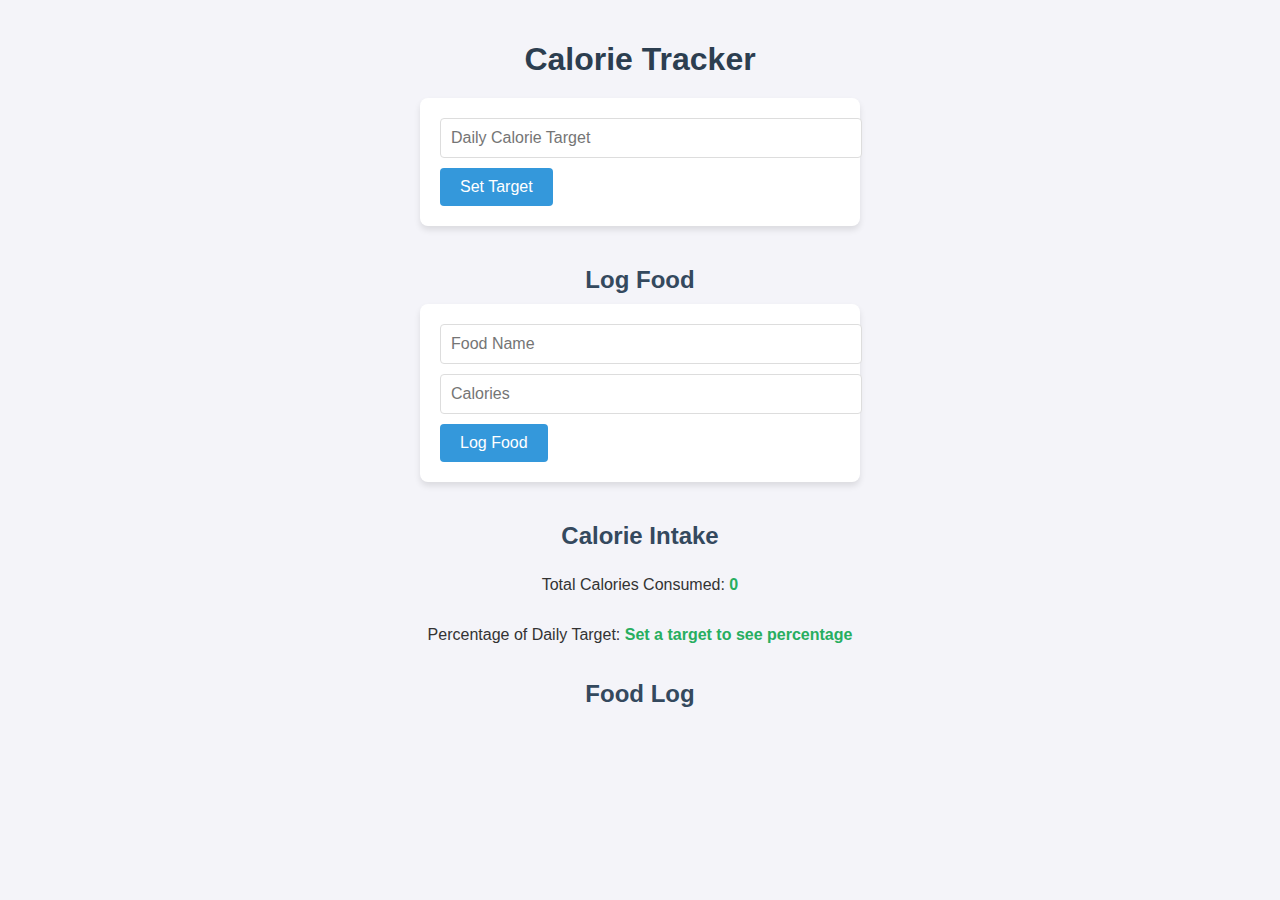
==== frontend/index.html @ a4f1fbf6 "created frontend folder and edited readme" ====
<!DOCTYPE html>
<html lang="en">

<head>
    <meta charset="UTF-8">
    <meta name="viewport" content="width=device-width, initial-scale=1.0">
    <title>Calorie Tracker</title>
    <link rel="stylesheet" href="styles.css">
</head>

<body>
    <h1>Calorie Tracker</h1>

    <form id="calorieForm">
        <input type="number" id="calorieTarget" placeholder="Daily Calorie Target" required />
        <button type="button" onclick="setCalorieTarget()">Set Target</button>
    </form>

    <h2>Log Food</h2>
    <form id="foodForm">
        <input type="text" id="foodName" placeholder="Food Name" required />
        <input type="number" id="foodCalories" placeholder="Calories" required />
        <button type="button" onclick="logFood()">Log Food</button>
    </form>

    <h2>Calorie Intake</h2>
    <p>Total Calories Consumed: <span id="totalCalories">0</span></p>
    <p>Percentage of Daily Target: <span id="caloriePercentage">Set a target to see percentage</span></p>

    <h2>Food Log</h2>
    <ul id="foodList"></ul>

    <script>
        const apiUrl = "http://localhost:8000/calories/";
        let dailyTarget = 0; //tracks the daily calorie target
        let editingFoodId = null; //tracks which food item is being edited

        //fetches calorie data from the backend
        async function fetchCalories() {
            const response = await fetch(apiUrl);
            const data = await response.json();
            const totalCalories = data.totalCalories;
            document.getElementById('totalCalories').textContent = totalCalories;

            //calculates and display the percentage of the daily target
            if (dailyTarget === 0) {
                document.getElementById('caloriePercentage').textContent = "Set a target to see percentage";
            } else {
                const percentage = ((totalCalories / dailyTarget) * 100).toFixed(2);
                document.getElementById('caloriePercentage').textContent = percentage + "%";
            }

            //displays the list of logged food items
            const foodList = document.getElementById('foodList');
            foodList.innerHTML = '';
            data.foods.forEach((food, index) => {
                const li = document.createElement('li');
                li.textContent = `${food.name} - ${food.calories} calories`;

                //adds Edit button
                const editButton = document.createElement('button');
                editButton.textContent = 'Edit';
                editButton.onclick = () => editFood(index, food.name, food.calories);
                li.appendChild(editButton);

                //adds delete button
                const deleteButton = document.createElement('button');
                deleteButton.textContent = 'Delete';
                deleteButton.onclick = () => deleteFood(index);
                li.appendChild(deleteButton);

                foodList.appendChild(li);
            });
        }

        //sets the daily calorie target
        async function setCalorieTarget() {
            dailyTarget = document.getElementById('calorieTarget').value;
            if (dailyTarget > 0) {
                await fetch(apiUrl + 'target', {
                    method: 'POST',
                    headers: { 'Content-Type': 'application/json' },
                    body: JSON.stringify({ target: Number(dailyTarget) })
                });
                fetchCalories();
            } else {
                alert("Please enter a valid calorie target.");
            }
        }

        //logs a new food item or update an existing one
        async function logFood() {
            if (dailyTarget === 0) {
                alert("Please set a daily calorie target before logging food.");
                return;
            }

            const name = document.getElementById('foodName').value;
            const calories = document.getElementById('foodCalories').value;

            if (editingFoodId !== null) {
                //if editing it sends a PUT request to update the food item
                await updateFood(editingFoodId, name, calories);
                editingFoodId = null; // Reset editing state
            } else {
                //if it is not editing, send a POST request to log a new food item
                const response = await fetch(apiUrl + 'log', {
                    method: 'POST',
                    headers: { 'Content-Type': 'application/json' },
                    body: JSON.stringify({ name, calories: Number(calories) })
                });

                if (!response.ok) {
                    alert("Failed to log food");
                    return;
                }
            }

            document.getElementById('foodForm').reset();
            fetchCalories();
        }

        //update an existing food
        async function updateFood(index, name, calories) {
            const response = await fetch(apiUrl + `log/${index}`, {
                method: 'PUT',
                headers: { 'Content-Type': 'application/json' },
                body: JSON.stringify({ name, calories: Number(calories) })
            });

            if (!response.ok) {
                alert("Failed to update food");
            }
        }

        //deletes  food item
        async function deleteFood(index) {
            const response = await fetch(apiUrl + `log/${index}`, {
                method: 'DELETE',
            });

            if (response.ok) {
                fetchCalories();
            } else {
                alert("Failed to delete food");
            }
        }

        //populates the form with a food item's data for editing
        function editFood(index, name, calories) {
            document.getElementById('foodName').value = name;
            document.getElementById('foodCalories').value = calories;
            editingFoodId = index; //sets the editing state
        }

        //loads calorie data on page load
        fetchCalories();
    </script>
</body>

</html>
---- frontend/styles.css ----
/* General Styles */
body {
    font-family: Arial, sans-serif;
    background-color: #f4f4f9;
    color: #333;
    margin: 0;
    padding: 20px;
    display: flex;
    flex-direction: column;
    align-items: center;
}

h1 {
    color: #2c3e50;
    margin-bottom: 20px;
}

h2 {
    color: #34495e;
    margin-top: 20px;
    margin-bottom: 10px;
}

/* Form Styles */
form {
    background-color: #ffffff;
    padding: 20px;
    border-radius: 8px;
    box-shadow: 0 4px 6px rgba(0, 0, 0, 0.1);
    margin-bottom: 20px;
    width: 100%;
    max-width: 400px;
}

input[type="text"],
input[type="number"] {
    width: 100%;
    padding: 10px;
    margin-bottom: 10px;
    border: 1px solid #ddd;
    border-radius: 4px;
    font-size: 16px;
}

button {
    background-color: #3498db;
    color: white;
    border: none;
    padding: 10px 20px;
    border-radius: 4px;
    font-size: 16px;
    cursor: pointer;
    transition: background-color 0.3s ease;
}

button:hover {
    background-color: #2980b9;
}

/* Calorie Intake Display */
#totalCalories,
#caloriePercentage {
    font-weight: bold;
    color: #27ae60;
}

/* Food Log Styles */
#foodList {
    list-style-type: none;
    padding: 0;
    width: 100%;
    max-width: 400px;
}

#foodList li {
    background-color: #ffffff;
    padding: 10px;
    margin-bottom: 10px;
    border-radius: 4px;
    box-shadow: 0 2px 4px rgba(0, 0, 0, 0.1);
    display: flex;
    justify-content: space-between;
    align-items: center;
}

#foodList li button {
    padding: 5px 10px;
    font-size: 14px;
    margin-left: 5px;
}

#foodList li button.edit {
    background-color: #3498db;
}

#foodList li button.delete {
    background-color: #e74c3c;
}

#foodList li button.edit:hover {
    background-color: #2980b9;
}

#foodList li button.delete:hover {
    background-color: #c0392b;
}

/* Responsive Design */
@media (max-width: 600px) {
    body {
        padding: 10px;
    }

    form {
        padding: 15px;
    }

    button {
        width: 100%;
    }
}
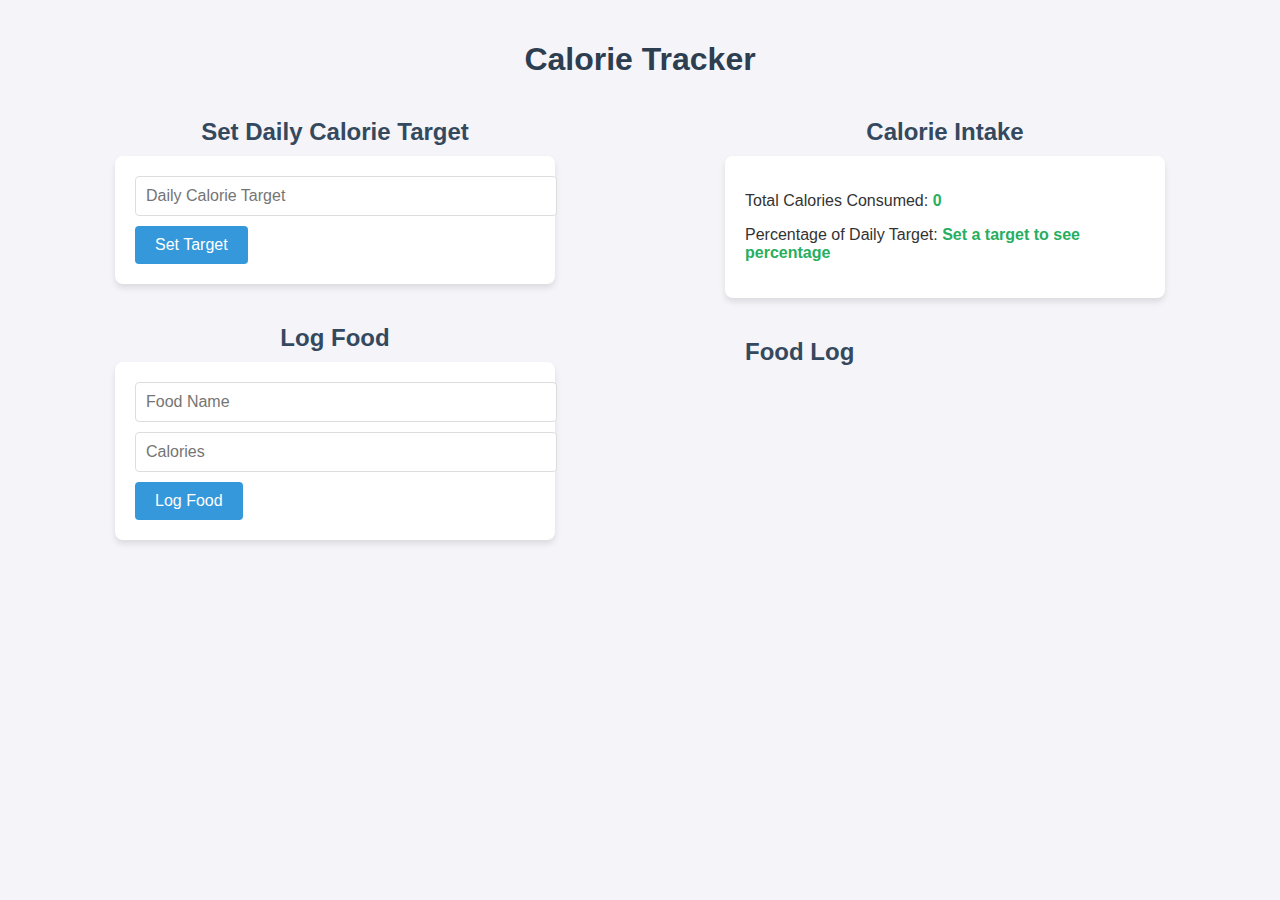
==== commit 87f81e69: "styling adjustments - formatting" ====
--- a/frontend/index.html
+++ b/frontend/index.html
@@ -5,30 +5,43 @@
     <meta charset="UTF-8">
     <meta name="viewport" content="width=device-width, initial-scale=1.0">
     <title>Calorie Tracker</title>
-    <link rel="stylesheet" href="styles.css">
+    <link rel="stylesheet" href="/static/styles.css">
 </head>
 
 <body>
     <h1>Calorie Tracker</h1>
 
-    <form id="calorieForm">
-        <input type="number" id="calorieTarget" placeholder="Daily Calorie Target" required />
-        <button type="button" onclick="setCalorieTarget()">Set Target</button>
-    </form>
+    <div class="container">
+        <!-- left side -->
+        <div class="left-column">
+            <h2>Set Daily Calorie Target</h2>
+            <form id="calorieForm">
+                <input type="number" id="calorieTarget" placeholder="Daily Calorie Target" required />
+                <button type="button" onclick="setCalorieTarget()">Set Target</button>
+            </form>
 
-    <h2>Log Food</h2>
-    <form id="foodForm">
-        <input type="text" id="foodName" placeholder="Food Name" required />
-        <input type="number" id="foodCalories" placeholder="Calories" required />
-        <button type="button" onclick="logFood()">Log Food</button>
-    </form>
+            <h2>Log Food</h2>
+            <form id="foodForm">
+                <input type="text" id="foodName" placeholder="Food Name" required />
+                <input type="number" id="foodCalories" placeholder="Calories" required />
+                <button type="button" onclick="logFood()">Log Food</button>
+            </form>
+        </div>
 
-    <h2>Calorie Intake</h2>
-    <p>Total Calories Consumed: <span id="totalCalories">0</span></p>
-    <p>Percentage of Daily Target: <span id="caloriePercentage">Set a target to see percentage</span></p>
-
-    <h2>Food Log</h2>
-    <ul id="foodList"></ul>
+        <!-- right side -->
+        <div class="right-column">
+            <h2>Calorie Intake</h2>
+            <div class="calorie-stats">
+                <p>Total Calories Consumed: <span id="totalCalories">0</span></p>
+                <p>Percentage of Daily Target: <span id="caloriePercentage">Set a target to see percentage</span></p>
+            </div>
+            <div class="food-log-container">
+                <h2>Food Log</h2>
+                <ul id="foodList"></ul>
+            </div>
+            
+        </div>
+    </div>
 
     <script>
         const apiUrl = "http://localhost:8000/calories/";
@@ -60,12 +73,14 @@
                 //adds Edit button
                 const editButton = document.createElement('button');
                 editButton.textContent = 'Edit';
+                editButton.classList.add('edit');
                 editButton.onclick = () => editFood(index, food.name, food.calories);
                 li.appendChild(editButton);
 
                 //adds delete button
                 const deleteButton = document.createElement('button');
                 deleteButton.textContent = 'Delete';
+                deleteButton.classList.add('delete');
                 deleteButton.onclick = () => deleteFood(index);
                 li.appendChild(deleteButton);
 
--- a/static/styles.css
+++ b/static/styles.css
@@ -0,0 +1,162 @@
+/* General Styles */
+body {
+    font-family: Arial, sans-serif;
+    background-color: #f4f4f9;
+    color: #333;
+    margin: 0;
+    padding: 20px;
+    display: flex;
+    flex-direction: column;
+    align-items: center;
+}
+
+.container {
+    display: flex;
+    width: 100%;
+    max-width: 1200px;
+    gap: 20px;
+}
+
+.left-column {
+    flex: 1;
+    display: flex;
+    flex-direction: column;
+    align-items: center;
+}
+
+.right-column {
+    flex: 1;
+    display: flex;
+    flex-direction: column;
+    align-items: center;
+}
+
+h1 {
+    color: #2c3e50;
+    margin-bottom: 20px;
+    width: 100%;
+    text-align: center;
+}
+
+h2 {
+    color: #34495e;
+    margin-top: 20px;
+    margin-bottom: 10px;
+}
+
+/* Form Styles */
+form {
+    background-color: #ffffff;
+    padding: 20px;
+    border-radius: 8px;
+    box-shadow: 0 4px 6px rgba(0, 0, 0, 0.1);
+    margin-bottom: 20px;
+    width: 100%;
+    max-width: 400px;
+}
+
+input[type="text"],
+input[type="number"] {
+    width: 100%;
+    padding: 10px;
+    margin-bottom: 10px;
+    border: 1px solid #ddd;
+    border-radius: 4px;
+    font-size: 16px;
+}
+
+button {
+    background-color: #3498db;
+    color: white;
+    border: none;
+    padding: 10px 20px;
+    border-radius: 4px;
+    font-size: 16px;
+    cursor: pointer;
+    transition: background-color 0.3s ease;
+}
+
+button:hover {
+    background-color: #2980b9;
+}
+
+/* Calorie Intake Display */
+.calorie-stats {
+    background-color: #ffffff;
+    padding: 20px;
+    border-radius: 8px;
+    box-shadow: 0 4px 6px rgba(0, 0, 0, 0.1);
+    margin-bottom: 20px;
+    width: 100%;
+    max-width: 400px;
+}
+
+#totalCalories,
+#caloriePercentage {
+    font-weight: bold;
+    color: #27ae60;
+}
+
+/* Food Log Styles */
+.food-log-container {
+    width: 100%;
+    max-width: 400px;
+}
+
+#foodList {
+    list-style-type: none;
+    padding: 0;
+    width: 100%;
+}
+
+#foodList li {
+    background-color: #ffffff;
+    padding: 10px;
+    margin-bottom: 10px;
+    border-radius: 4px;
+    box-shadow: 0 2px 4px rgba(0, 0, 0, 0.1);
+    display: flex;
+    justify-content: space-between;
+    align-items: center;
+}
+
+#foodList li button {
+    padding: 5px 10px;
+    font-size: 14px;
+    margin-left: 5px;
+}
+
+#foodList li button.edit {
+    background-color: #3498db;
+}
+
+#foodList li button.delete {
+    background-color: #e74c3c;
+}
+
+#foodList li button.edit:hover {
+    background-color: #2980b9;
+}
+
+#foodList li button.delete:hover {
+    background-color: #c0392b;
+}
+
+/* Responsive Design */
+@media (max-width: 800px) {
+    .container {
+        flex-direction: column;
+    }
+    
+    body {
+        padding: 10px;
+    }
+
+    form {
+        padding: 15px;
+    }
+
+    button {
+        width: 100%;
+    }
+}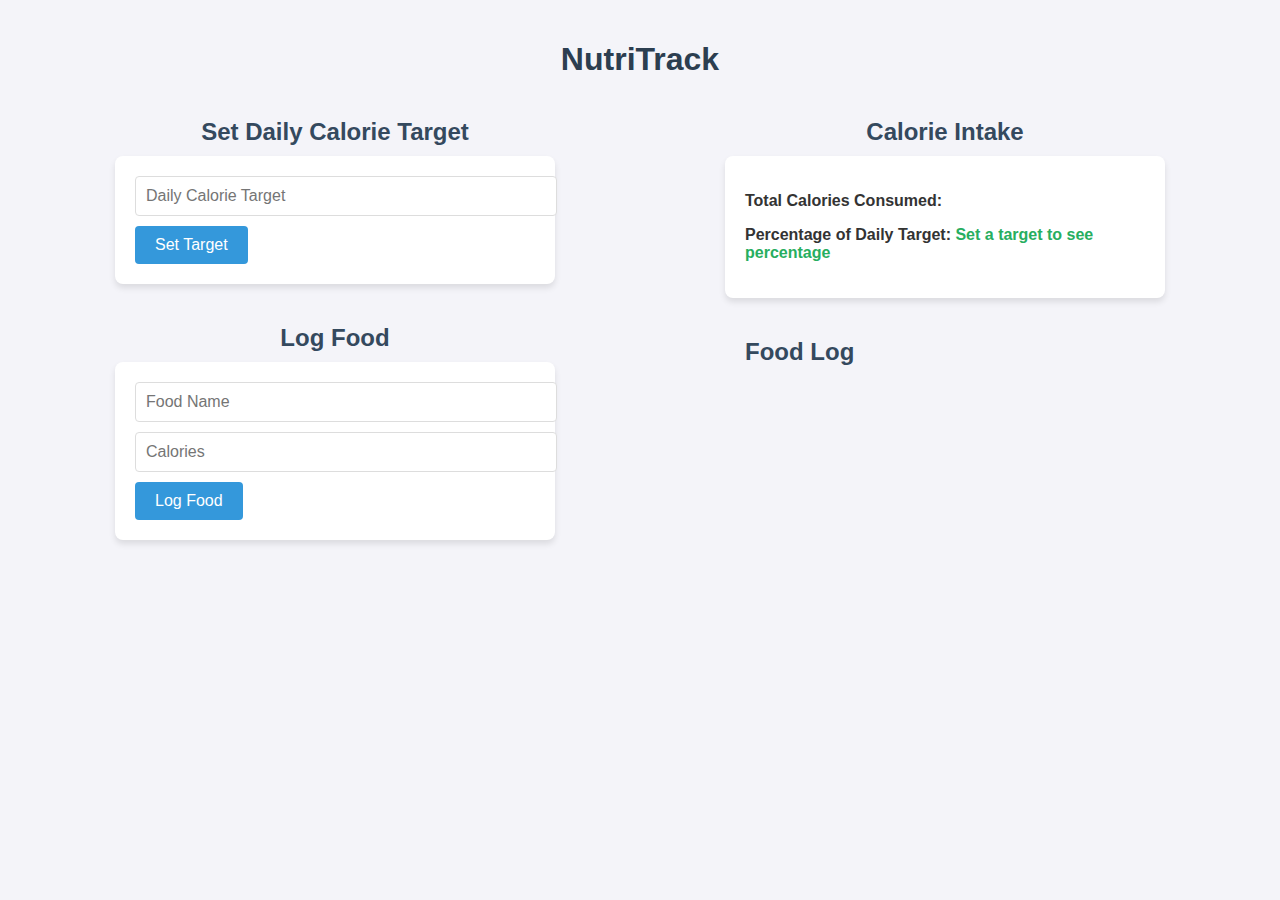
==== commit 458a9305: "added logo and minor format changes" ====
--- a/frontend/index.html
+++ b/frontend/index.html
@@ -9,7 +9,7 @@
 </head>
 
 <body>
-    <h1>Calorie Tracker</h1>
+    <h1>NutriTrack</h1>
 
     <div class="container">
         <!-- left side -->
@@ -32,8 +32,8 @@
         <div class="right-column">
             <h2>Calorie Intake</h2>
             <div class="calorie-stats">
-                <p>Total Calories Consumed: <span id="totalCalories">0</span></p>
-                <p>Percentage of Daily Target: <span id="caloriePercentage">Set a target to see percentage</span></p>
+                <p><b>Total Calories Consumed:</b> <span id="totalCalories"></span></p>
+                <p><b>Percentage of Daily Target:</b> <span id="caloriePercentage">Set a target to see percentage</span></p>
             </div>
             <div class="food-log-container">
                 <h2>Food Log</h2>
@@ -110,7 +110,9 @@
                 return;
             }
 
-            const name = document.getElementById('foodName').value;
+            let name = document.getElementById('foodName').value;
+            name = name.charAt(0).toUpperCase() + name.slice(1);
+            
             const calories = document.getElementById('foodCalories').value;
 
             if (editingFoodId !== null) {
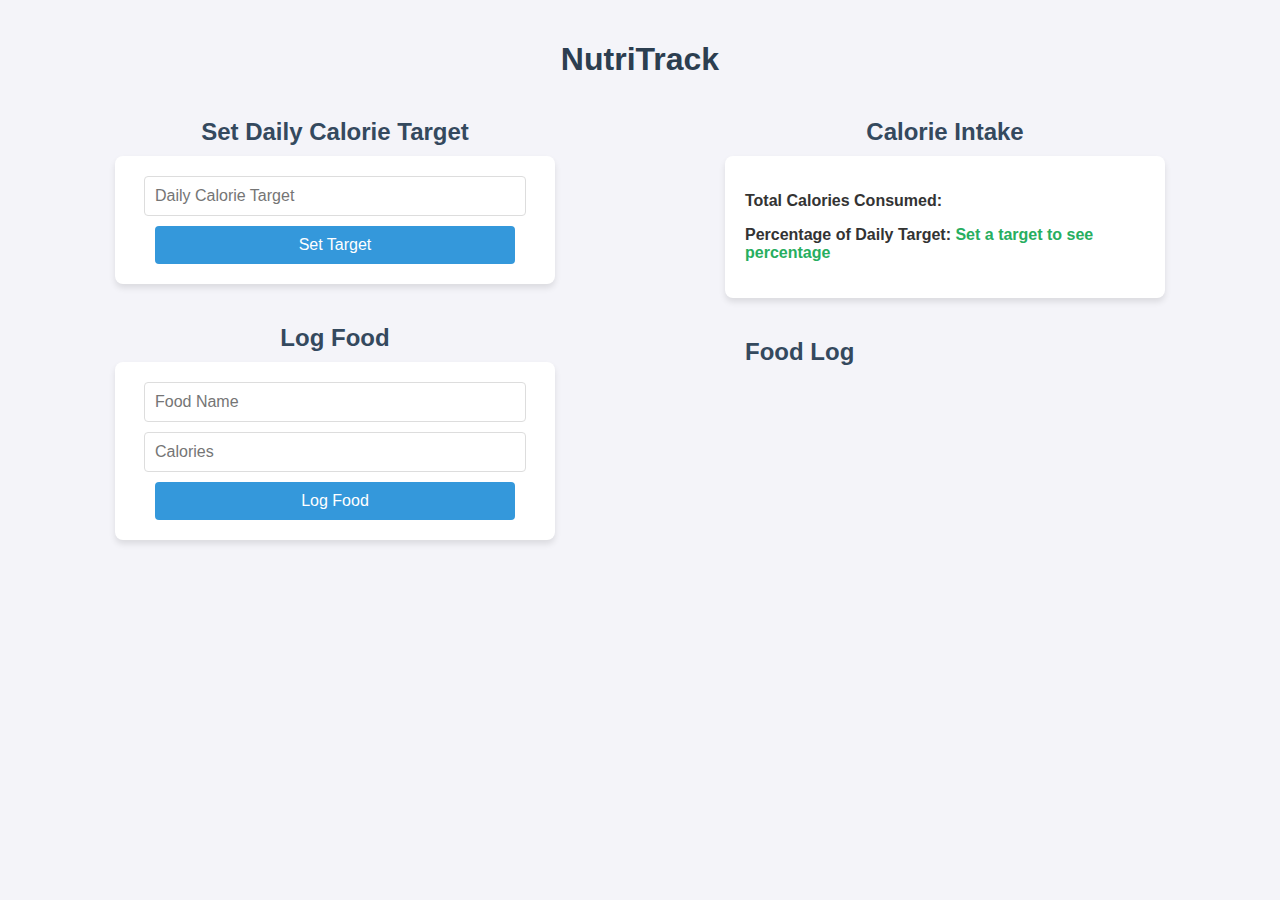
==== commit 23c24e1d: "file and format changes" ====
--- a/frontend/index.html
+++ b/frontend/index.html
@@ -16,14 +16,14 @@
         <div class="left-column">
             <h2>Set Daily Calorie Target</h2>
             <form id="calorieForm">
-                <input type="number" id="calorieTarget" placeholder="Daily Calorie Target" required />
+                <input type="number" id="calorieTarget" placeholder="Daily Calorie Target" min="1" required />
                 <button type="button" onclick="setCalorieTarget()">Set Target</button>
             </form>
 
             <h2>Log Food</h2>
             <form id="foodForm">
                 <input type="text" id="foodName" placeholder="Food Name" required />
-                <input type="number" id="foodCalories" placeholder="Calories" required />
+                <input type="number" id="foodCalories" placeholder="Calories" min="1" required />
                 <button type="button" onclick="logFood()">Log Food</button>
             </form>
         </div>
@@ -42,137 +42,6 @@
             
         </div>
     </div>
-
-    <script>
-        const apiUrl = "http://localhost:8000/calories/";
-        let dailyTarget = 0; //tracks the daily calorie target
-        let editingFoodId = null; //tracks which food item is being edited
-
-        //fetches calorie data from the backend
-        async function fetchCalories() {
-            const response = await fetch(apiUrl);
-            const data = await response.json();
-            const totalCalories = data.totalCalories;
-            document.getElementById('totalCalories').textContent = totalCalories;
-
-            //calculates and display the percentage of the daily target
-            if (dailyTarget === 0) {
-                document.getElementById('caloriePercentage').textContent = "Set a target to see percentage";
-            } else {
-                const percentage = ((totalCalories / dailyTarget) * 100).toFixed(2);
-                document.getElementById('caloriePercentage').textContent = percentage + "%";
-            }
-
-            //displays the list of logged food items
-            const foodList = document.getElementById('foodList');
-            foodList.innerHTML = '';
-            data.foods.forEach((food, index) => {
-                const li = document.createElement('li');
-                li.textContent = `${food.name} - ${food.calories} calories`;
-
-                //adds Edit button
-                const editButton = document.createElement('button');
-                editButton.textContent = 'Edit';
-                editButton.classList.add('edit');
-                editButton.onclick = () => editFood(index, food.name, food.calories);
-                li.appendChild(editButton);
-
-                //adds delete button
-                const deleteButton = document.createElement('button');
-                deleteButton.textContent = 'Delete';
-                deleteButton.classList.add('delete');
-                deleteButton.onclick = () => deleteFood(index);
-                li.appendChild(deleteButton);
-
-                foodList.appendChild(li);
-            });
-        }
-
-        //sets the daily calorie target
-        async function setCalorieTarget() {
-            dailyTarget = document.getElementById('calorieTarget').value;
-            if (dailyTarget > 0) {
-                await fetch(apiUrl + 'target', {
-                    method: 'POST',
-                    headers: { 'Content-Type': 'application/json' },
-                    body: JSON.stringify({ target: Number(dailyTarget) })
-                });
-                fetchCalories();
-            } else {
-                alert("Please enter a valid calorie target.");
-            }
-        }
-
-        //logs a new food item or update an existing one
-        async function logFood() {
-            if (dailyTarget === 0) {
-                alert("Please set a daily calorie target before logging food.");
-                return;
-            }
-
-            let name = document.getElementById('foodName').value;
-            name = name.charAt(0).toUpperCase() + name.slice(1);
-            
-            const calories = document.getElementById('foodCalories').value;
-
-            if (editingFoodId !== null) {
-                //if editing it sends a PUT request to update the food item
-                await updateFood(editingFoodId, name, calories);
-                editingFoodId = null; // Reset editing state
-            } else {
-                //if it is not editing, send a POST request to log a new food item
-                const response = await fetch(apiUrl + 'log', {
-                    method: 'POST',
-                    headers: { 'Content-Type': 'application/json' },
-                    body: JSON.stringify({ name, calories: Number(calories) })
-                });
-
-                if (!response.ok) {
-                    alert("Failed to log food");
-                    return;
-                }
-            }
-
-            document.getElementById('foodForm').reset();
-            fetchCalories();
-        }
-
-        //update an existing food
-        async function updateFood(index, name, calories) {
-            const response = await fetch(apiUrl + `log/${index}`, {
-                method: 'PUT',
-                headers: { 'Content-Type': 'application/json' },
-                body: JSON.stringify({ name, calories: Number(calories) })
-            });
-
-            if (!response.ok) {
-                alert("Failed to update food");
-            }
-        }
-
-        //deletes  food item
-        async function deleteFood(index) {
-            const response = await fetch(apiUrl + `log/${index}`, {
-                method: 'DELETE',
-            });
-
-            if (response.ok) {
-                fetchCalories();
-            } else {
-                alert("Failed to delete food");
-            }
-        }
-
-        //populates the form with a food item's data for editing
-        function editFood(index, name, calories) {
-            document.getElementById('foodName').value = name;
-            document.getElementById('foodCalories').value = calories;
-            editingFoodId = index; //sets the editing state
-        }
-
-        //loads calorie data on page load
-        fetchCalories();
-    </script>
+    <script src="static/main.js"></script>
 </body>
-
-</html>+</html>
--- a/static/styles.css
+++ b/static/styles.css
@@ -53,16 +53,18 @@
     margin-bottom: 20px;
     width: 100%;
     max-width: 400px;
+    text-align: center;
 }
 
-input[type="text"],
+input[type="text"], 
 input[type="number"] {
-    width: 100%;
+    width: 90%; 
     padding: 10px;
-    margin-bottom: 10px;
+    margin: 0 auto 10px auto; 
     border: 1px solid #ddd;
     border-radius: 4px;
     font-size: 16px;
+    display: block; 
 }
 
 button {
@@ -74,6 +76,8 @@
     font-size: 16px;
     cursor: pointer;
     transition: background-color 0.3s ease;
+    width: 90%; 
+    margin: 0 auto;
 }
 
 button:hover {
@@ -124,6 +128,7 @@
     padding: 5px 10px;
     font-size: 14px;
     margin-left: 5px;
+    width: auto; 
 }
 
 #foodList li button.edit {
@@ -151,12 +156,12 @@
     body {
         padding: 10px;
     }
-
+    
     form {
         padding: 15px;
     }
-
+    
     button {
-        width: 100%;
+        width: 90%;
     }
 }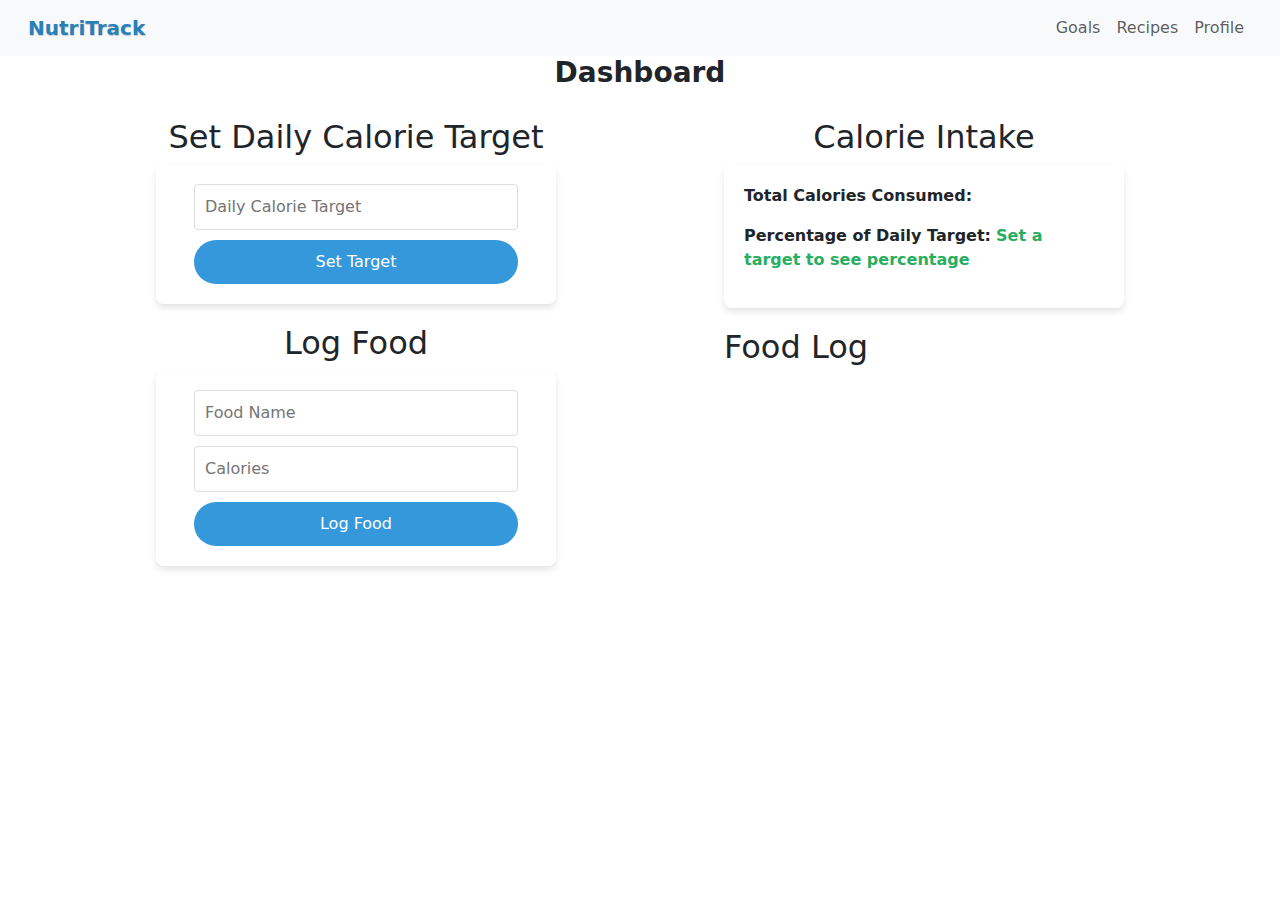
==== commit 12bc28cf: "added bootstrap and navbar" ====
--- a/frontend/index.html
+++ b/frontend/index.html
@@ -6,10 +6,35 @@
     <meta name="viewport" content="width=device-width, initial-scale=1.0">
     <title>Calorie Tracker</title>
     <link rel="stylesheet" href="/static/styles.css">
+    <link href="https://cdn.jsdelivr.net/npm/bootstrap@5.3.0-alpha1/dist/css/bootstrap.min.css" rel="stylesheet">
+    
+
 </head>
 
 <body>
-    <h1>NutriTrack</h1>
+    <nav class="navbar navbar-expand-lg navbar-light bg-light w-100 m-0">
+        <div class="container-fluid justify-content-between">
+          <a class="navbar-brand" href="#">NutriTrack</a>
+          <button class="navbar-toggler" type="button" data-bs-toggle="collapse" data-bs-target="#navbarNav" aria-controls="navbarNav" aria-expanded="false" aria-label="Toggle navigation">
+            <span class="navbar-toggler-icon"></span>
+          </button>
+          <div class="collapse navbar-collapse justify-content-end" id="navbarNav">
+            <ul class="navbar-nav">
+              <li class="nav-item">
+                <a class="nav-link" aria-current="page" href="#">Goals</a>
+              </li>
+              <li class="nav-item">
+                <a class="nav-link" href="#">Recipes</a>
+              </li>
+              <li class="nav-item">
+                <a class="nav-link" href="#">Profile</a>
+              </li>
+            </ul>
+          </div>
+        </div>
+      </nav>
+
+    <h3><b>Dashboard</b></h3>
 
     <div class="container">
         <!-- left side -->
--- a/static/styles.css
+++ b/static/styles.css
@@ -1,10 +1,7 @@
 /* General Styles */
 body {
     font-family: Arial, sans-serif;
-    background-color: #f4f4f9;
-    color: #333;
     margin: 0;
-    padding: 20px;
     display: flex;
     flex-direction: column;
     align-items: center;
@@ -124,10 +121,15 @@
     align-items: center;
 }
 
+#foodList li .button-container {
+    margin-left: auto;
+    display: flex;
+    gap: 5px;
+}
+
 #foodList li button {
     padding: 5px 10px;
     font-size: 14px;
-    margin-left: 5px;
     width: auto; 
 }
 
@@ -147,6 +149,27 @@
     background-color: #c0392b;
 }
 
+nav.navbar {
+    width: 100%;
+    margin: 0;
+    padding: 0.5rem 1rem;
+}
+
+.container {
+    padding-top: 20px;
+}
+
+.navbar-brand{
+    color: #2980b9 !important;
+    font-weight: bold !important;
+    text-shadow: 0.5px 0.5px 1px rgba(0, 0, 0, 0.2) !important;
+
+}
+
+button, .btn {
+    border-radius: 50px !important;
+}
+
 /* Responsive Design */
 @media (max-width: 800px) {
     .container {
@@ -164,4 +187,6 @@
     button {
         width: 90%;
     }
-}+}
+
+
